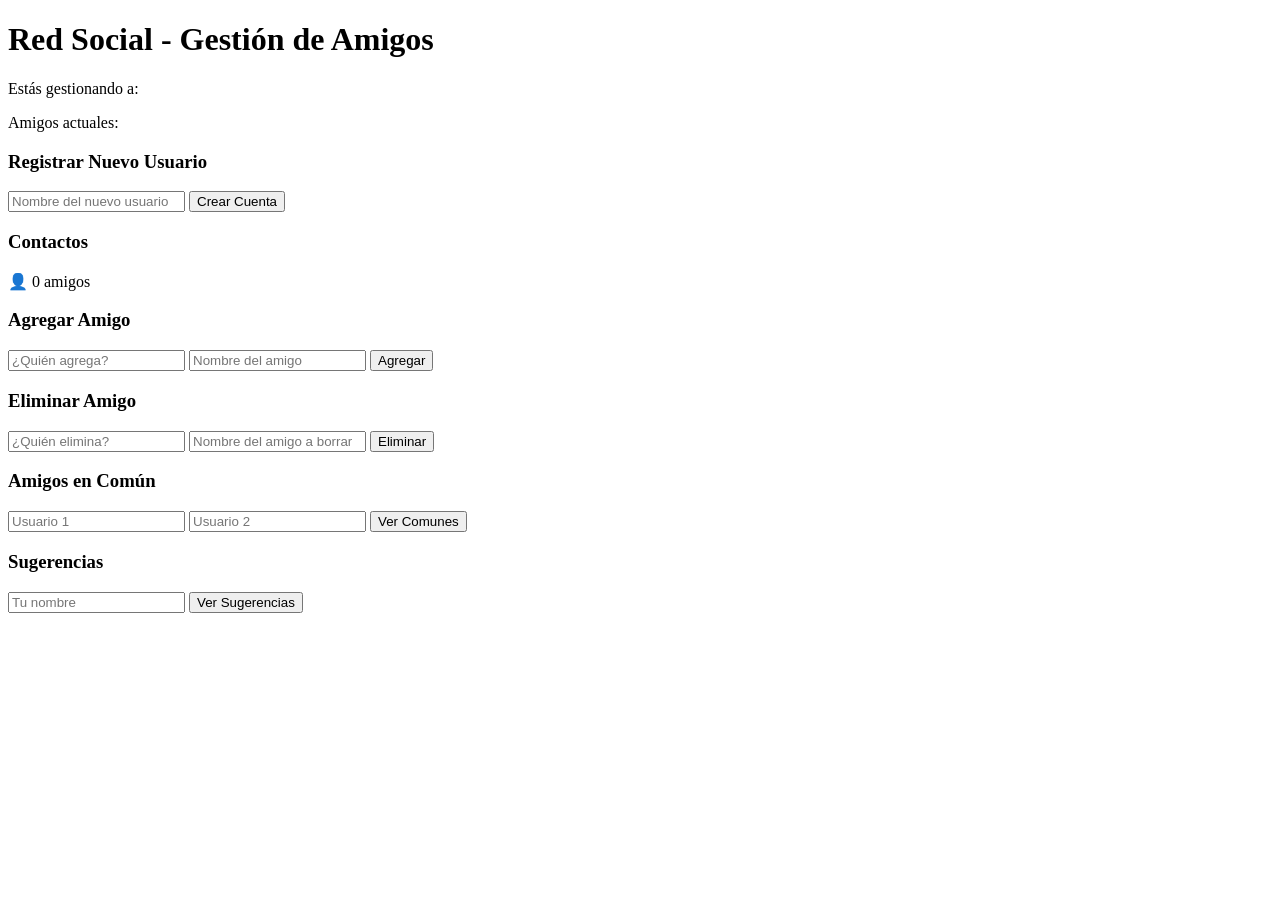
==== target/classes/templates/index.html @ 972eda05 "Primer commit" ====
<!DOCTYPE html>
<html xmlns:th="http://www.thymeleaf.org">

<head>
    <meta charset="UTF-8">
    <title>Red Social - Panel de Gestión</title>
    <link rel="stylesheet" th:href="@{/css/styles.css}">
</head>

<body>
    <div class="container">
        <h1>Red Social - Gestión de Amigos</h1>

        <!-- Mensaje general -->
        <div th:if="${mensaje}" class="alert">
            <p th:text="${mensaje}"></p>
        </div>

        <!-- ESTADO DEL USUARIO -->
        <div th:if="${usuarioSeleccionado}" class="alert alert-info estado-usuario">
            <p>Estás gestionando a: <strong th:text="${usuarioSeleccionado.nombre}"></strong></p>
            <p>Amigos actuales: <span th:text="${usuarioSeleccionado.amigos}"></span></p>
        </div>

        <!-- FORMULARIO DE REGISTRO - FULL WIDTH -->
        <div class="card full-width-card">
            <h3>Registrar Nuevo Usuario</h3>
            <form th:action="@{/crearUsuario}" method="post">
                <input type="text" name="nombre" placeholder="Nombre del nuevo usuario" required>
                <button type="submit">Crear Cuenta</button>
            </form>
        </div>

        <!-- ⭐ LAYOUT PRINCIPAL: Lista Izquierda + CRUDs Derecha ⭐ -->
        <div class="main-layout">
            <!-- LISTA DE USUARIOS (IZQUIERDA - STICKY) -->
            <div class="card list-card">
                <h3>Contactos</h3>
                <div th:each="u : ${usuarios}" class="user-item">
                    <span>
                        <span class="user-icon">👤</span>
                        <span class="user-badge" th:text="${u.nombre}"></span>
                    </span>
                    <span class="friends-pill" th:title="${u.amigos}">
                        <span th:text="${u.getAmigos().size()}">0</span> amigos
                    </span>
                </div>
            </div>

            <!-- CONTENEDOR DE CRUDs (DERECHA - GRID 2x2) -->
            <div class="actions-container">
                <!-- AGREGAR AMIGO -->
                <div class="card">
                    <h3>Agregar Amigo</h3>
                    <form th:action="@{/agregarAmigo}" method="post">
                        <input type="text" name="usuario" placeholder="¿Quién agrega?" list="listaUsuarios" required>
                        <input type="text" name="amigo" placeholder="Nombre del amigo" list="listaReferenciaAmigos"
                            required>
                        <button type="submit">Agregar</button>
                    </form>
                </div>

                <!-- ELIMINAR AMIGO -->
                <div class="card">
                    <h3>Eliminar Amigo</h3>
                    <form th:action="@{/eliminarAmigo}" method="post">
                        <input type="text" name="usuario" placeholder="¿Quién elimina?" list="listaUsuarios" required>
                        <input type="text" name="amigo" placeholder="Nombre del amigo a borrar"
                            list="listaReferenciaAmigos" required>
                        <button type="submit" class="btn-delete">Eliminar</button>
                    </form>
                </div>

                <!-- AMIGOS EN COMÚN -->
                <div class="card">
                    <h3>Amigos en Común</h3>
                    <form th:action="@{/amigosEnComun}" method="post">
                        <input type="text" name="usuario1" placeholder="Usuario 1" list="listaUsuarios" required>
                        <input type="text" name="usuario2" placeholder="Usuario 2" list="listaUsuarios" required>
                        <button type="submit">Ver Comunes</button>
                    </form>
                    <div th:if="${comunes}" class="result-box">
                        <p th:text="${comunes}"></p>
                    </div>
                </div>

                <!-- SUGERENCIAS -->
                <div class="card">
                    <h3>Sugerencias</h3>
                    <form th:action="@{/sugerencias}" method="post">
                        <input type="text" name="usuario" placeholder="Tu nombre" list="listaUsuarios" required>
                        <button type="submit">Ver Sugerencias</button>
                    </form>
                    <div th:if="${sugerencias}" class="result-box">
                        <p th:text="${sugerencias}"></p>
                    </div>
                </div>
            </div>
        </div>
    </div>

    <!-- LISTAS DE SUGERENCIA (Fuera del container para mejor rendimiento) -->
    <datalist id="listaUsuarios">
        <option th:each="u : ${usuarios}" th:value="${u.nombre}"></option>
    </datalist>

    <datalist id="listaReferenciaAmigos">
        <option th:each="u : ${usuarios}" th:value="${u.nombre}" th:label="'(Posible amigo)'"></option>
    </datalist>
</body>

</html>
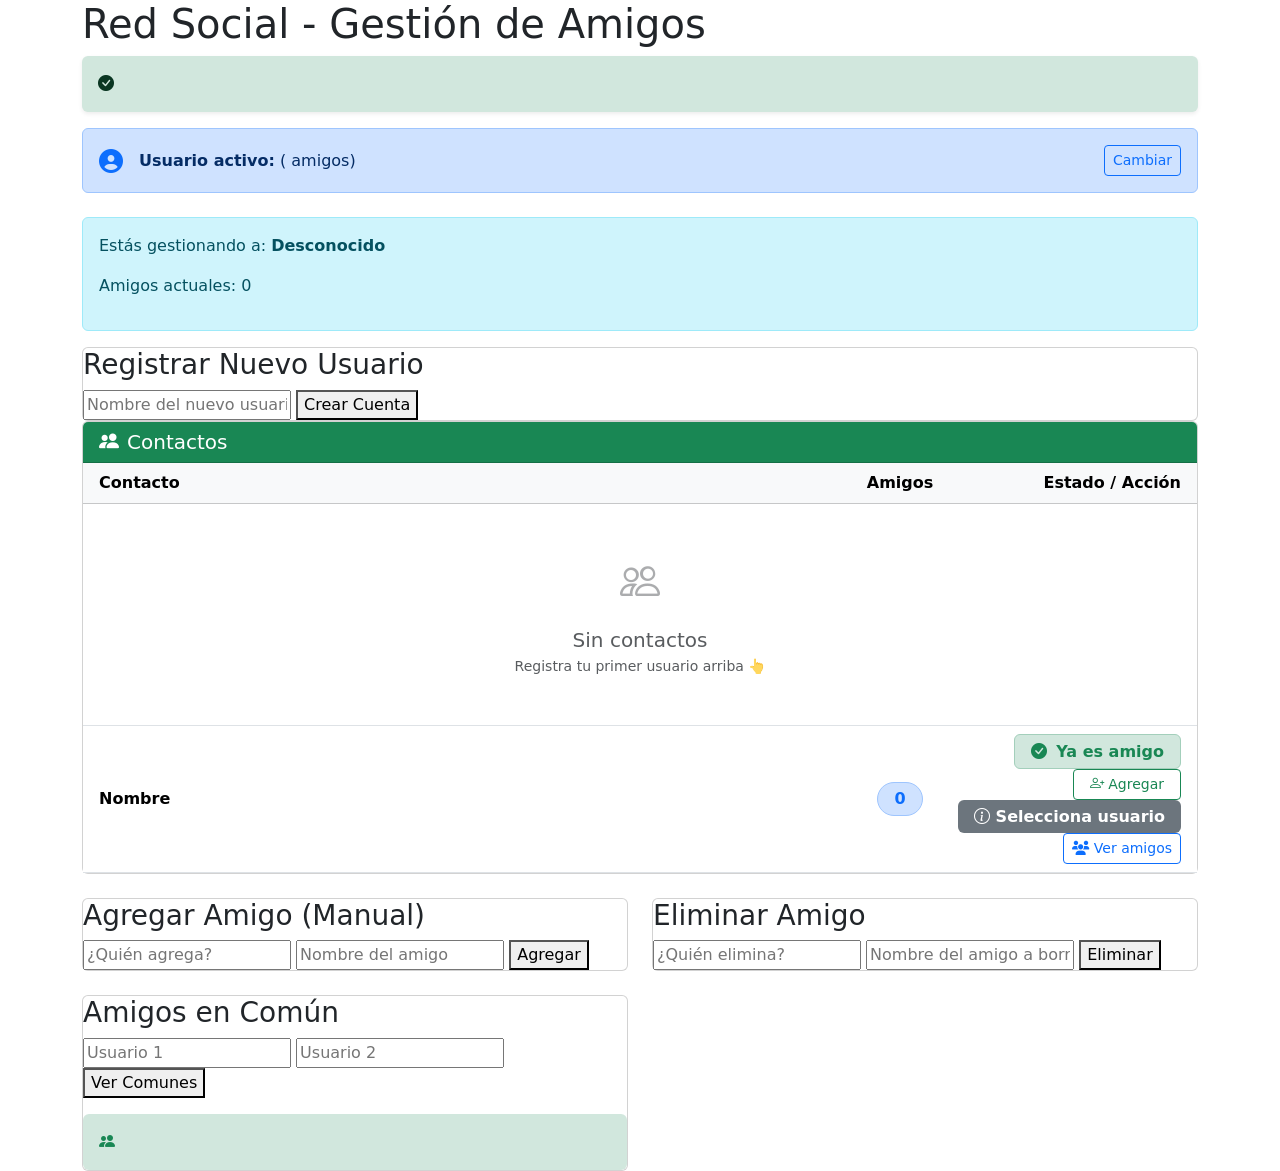
==== commit 701324d4: "cambios" ====
--- a/target/classes/templates/index.html
+++ b/target/classes/templates/index.html
@@ -4,6 +4,11 @@
 <head>
     <meta charset="UTF-8">
     <title>Red Social - Panel de Gestión</title>
+    <!-- Bootstrap 5 CSS + Icons -->
+    <link href="https://cdn.jsdelivr.net/npm/bootstrap@5.3.2/dist/css/bootstrap.min.css" rel="stylesheet">
+    <!-- ✅ Font Awesome 6 CDN AÑADIDO -->
+    <link rel="stylesheet" href="https://cdnjs.cloudflare.com/ajax/libs/font-awesome/6.5.1/css/all.min.css">
+    <link rel="stylesheet" href="https://cdn.jsdelivr.net/npm/bootstrap-icons@1.11.1/font/bootstrap-icons.css">
     <link rel="stylesheet" th:href="@{/css/styles.css}">
 </head>
 
@@ -12,14 +17,31 @@
         <h1>Red Social - Gestión de Amigos</h1>
 
         <!-- Mensaje general -->
-        <div th:if="${mensaje}" class="alert">
-            <p th:text="${mensaje}"></p>
-        </div>
-
-        <!-- ESTADO DEL USUARIO -->
-        <div th:if="${usuarioSeleccionado}" class="alert alert-info estado-usuario">
-            <p>Estás gestionando a: <strong th:text="${usuarioSeleccionado.nombre}"></strong></p>
-            <p>Amigos actuales: <span th:text="${usuarioSeleccionado.amigos}"></span></p>
+        <div th:if="${mensaje}" class="alert alert-success border-0 shadow-sm">
+            <i class="bi bi-check-circle-fill me-2"></i>
+            <span th:text="${mensaje}"></span>
+        </div>
+
+        <!-- ⭐ SELECCIÓN DE USUARIO ACTIVO ⭐ -->
+        <div th:if="${usuarioSesion != null}" class="alert alert-primary mb-4">
+            <div class="d-flex align-items-center">
+                <!-- ✅ ICONO DE USUARIO MEJORADO CON FONT AWESOME -->
+                <i class="fas fa-user-circle fs-4 me-3 text-primary"></i>
+                <div>
+                    <strong>Usuario activo:</strong> <span th:text="${usuarioSesion.nombre}"></span>
+                    (<span th:text="${usuarioSesion.numeroAmigos}"></span> amigos)
+                </div>
+                <a th:href="@{'/seleccionar-usuario(nombreUsuario=' + ${usuarioSesion.nombre})}"
+                    class="btn btn-sm btn-outline-primary ms-auto">
+                    Cambiar
+                </a>
+            </div>
+        </div>
+
+        <!-- ESTADO DEL USUARIO - SEGURO -->
+        <div th:if="${usuarioSeleccionado != null}" class="alert alert-info estado-usuario">
+            <p>Estás gestionando a: <strong th:text="${usuarioSeleccionado.nombre}">Desconocido</strong></p>
+            <p>Amigos actuales: <span th:text="${usuarioSeleccionado.numeroAmigos} ?: 0">0</span></p>
         </div>
 
         <!-- FORMULARIO DE REGISTRO - FULL WIDTH -->
@@ -31,82 +53,186 @@
             </form>
         </div>
 
-        <!-- ⭐ LAYOUT PRINCIPAL: Lista Izquierda + CRUDs Derecha ⭐ -->
+        <!-- ⭐ LAYOUT PRINCIPAL: Lista Completa (SIN SECCIÓN SUGERENCIAS) ⭐ -->
         <div class="main-layout">
-            <!-- LISTA DE USUARIOS (IZQUIERDA - STICKY) -->
-            <div class="card list-card">
-                <h3>Contactos</h3>
-                <div th:each="u : ${usuarios}" class="user-item">
-                    <span>
-                        <span class="user-icon">👤</span>
-                        <span class="user-badge" th:text="${u.nombre}"></span>
-                    </span>
-                    <span class="friends-pill" th:title="${u.amigos}">
-                        <span th:text="${u.getAmigos().size()}">0</span> amigos
-                    </span>
+            <!-- ⭐ LISTA INTELIGENTE CON DESGLOSE DE AMIGOS POR USUARIO ⭐ -->
+            <div class="card list-card w-100">
+                <div class="card-header bg-success text-white d-flex justify-content-between align-items-center">
+                    <h5 class="mb-0"><i class="bi bi-people-fill me-2"></i>Contactos</h5>
+                </div>
+                <div class="card-body p-0">
+                    <div class="table-responsive" style="max-height: 70vh;">
+                        <table class="table table-hover mb-0">
+                            <thead class="table-light sticky-top">
+                                <tr>
+                                    <th class="ps-3">Contacto</th>
+                                    <th class="text-center" style="width: 100px;">Amigos</th>
+                                    <th class="text-end pe-3" style="width: 160px;">Estado / Acción</th>
+                                </tr>
+                            </thead>
+                            <tbody>
+                                <!-- VACÍO -->
+                                <tr th:if="${usuarios == null or #lists.isEmpty(usuarios)}">
+                                    <td colspan="3" class="text-center py-5 text-muted">
+                                        <i class="bi bi-people fs-1 mb-3 d-block opacity-50"></i>
+                                        <h5 class="text-muted mb-1">Sin contactos</h5>
+                                        <p class="mb-0 small">Registra tu primer usuario arriba 👆</p>
+                                    </td>
+                                </tr>
+
+                                <!-- ⭐ LOOP CON DESGLOSE DE AMIGOS MEJORADO ⭐ -->
+                                <th:block th:each="u : ${usuarios}" th:if="${u != null}">
+                                    <tr>
+                                        <td class="align-middle ps-3 fw-bold" th:text="${u.nombre} ?: 'Sin nombre'">
+                                            Nombre</td>
+                                        <td class="align-middle text-center">
+                                            <span
+                                                class="badge rounded-pill bg-primary-subtle text-primary border border-primary-subtle px-3 py-2 fs-6"
+                                                th:text="${u.numeroAmigos} ?: 0">0</span>
+                                        </td>
+                                        <td class="text-end pe-3 align-middle">
+                                            <!-- ⭐ BOTÓN "YA ES AMIGO" ⭐ -->
+                                            <span
+                                                th:if="${usuarioSesion != null and usuarioSesion.amigos != null and usuarioSesion.amigos.contains(u.nombre)}"
+                                                class="badge bg-success-subtle text-success border border-success-subtle px-3 py-2 fs-6 fw-semibold">
+                                                <i class="bi bi-check-circle-fill me-1"></i>
+                                                Ya es amigo
+                                            </span>
+
+                                            <!-- ⭐ BOTÓN "AGREGAR AMIGO" ⭐ -->
+                                            <form
+                                                th:unless="${usuarioSesion != null and usuarioSesion.amigos != null and usuarioSesion.amigos.contains(u.nombre)}"
+                                                th:action="@{/agregarAmigo}" method="post" class="d-inline">
+                                                <input type="hidden" name="usuario"
+                                                    th:value="${usuarioSesion?.nombre ?: ''}">
+                                                <input type="hidden" name="amigo" th:value="${u.nombre}">
+                                                <button type="submit" class="btn btn-sm btn-outline-success px-3">
+                                                    <i class="bi bi-person-plus"></i> Agregar
+                                                </button>
+                                            </form>
+
+                                            <!-- ⭐ INFO si no hay usuarioSesion ⭐ -->
+                                            <span th:if="${usuarioSesion == null}"
+                                                class="badge bg-secondary px-3 py-2 fs-6">
+                                                <i class="bi bi-info-circle"></i> Selecciona usuario
+                                            </span>
+
+                                            <!-- ✅ BOTÓN VER AMIGOS MEJORADO CON ID ÚNICO -->
+                                            <button class="btn btn-sm btn-outline-primary ms-1" type="button"
+                                                data-bs-toggle="collapse" th:data-bs-target="'#amigos-' + ${u.id}"
+                                                th:id="'btnAmigos-' + ${u.id}">
+                                                <i class="fas fa-users me-1"></i>Ver amigos
+                                            </button>
+                                        </td>
+                                    </tr>
+
+                                    <!-- ✅ DESGLOSE DE AMIGOS COLAPSABLE CON ID ÚNICO -->
+                                    <tr class="collapse" th:id="'amigos-' + ${u.id}">
+                                        <td colspan="3" class="p-0">
+                                            <div class="bg-light border-start border-success border-3">
+                                                <div class="p-3">
+                                                    <div class="d-flex justify-content-between align-items-center mb-2">
+                                                        <h6 class="mb-0 fw-bold text-success">
+                                                            <i class="fas fa-heart me-2"></i>
+                                                            Amigos de <span
+                                                                th:text="${u.nombre} ?: 'Desconocido'"></span>
+                                                        </h6>
+                                                        <small class="text-muted"
+                                                            th:text="${u.numeroAmigos} + ' amigos' ?: '0 amigos'"></small>
+                                                    </div>
+                                                    <div style="max-height: 150px; overflow-y: auto;"
+                                                        class="border rounded shadow-sm bg-white">
+                                                        <div th:if="${u.amigos == null or #lists.isEmpty(u.amigos)}"
+                                                            class="text-center py-4 text-muted">
+                                                            <i
+                                                                class="bi bi-emoji-frown fs-1 mb-2 d-block opacity-75"></i>
+                                                            <small class="fw-medium">Sin amigos registrados aún
+                                                                😔</small>
+                                                        </div>
+                                                        <div th:if="${u.amigos != null and not #lists.isEmpty(u.amigos)}"
+                                                            class="list-group list-group-flush">
+                                                            <div th:each="amigo : ${u.amigos}"
+                                                                th:if="${amigo != null and amigo.trim() != ''}"
+                                                                class="list-group-item px-3 py-2 border-end-0 border-start-0">
+                                                                <div class="d-flex align-items-center">
+                                                                    <!-- ✅ ICONO DE USUARIO CON FONT AWESOME -->
+                                                                    <i
+                                                                        class="fas fa-user-circle text-success me-2 fs-5"></i>
+                                                                    <span class="fw-medium"
+                                                                        th:text="${amigo.trim()}">Nombre amigo</span>
+                                                                </div>
+                                                            </div>
+                                                        </div>
+                                                    </div>
+                                                </div>
+                                            </div>
+                                        </td>
+                                    </tr>
+                                </th:block>
+                            </tbody>
+                        </table>
+                    </div>
                 </div>
             </div>
 
-            <!-- CONTENEDOR DE CRUDs (DERECHA - GRID 2x2) -->
-            <div class="actions-container">
-                <!-- AGREGAR AMIGO -->
-                <div class="card">
-                    <h3>Agregar Amigo</h3>
-                    <form th:action="@{/agregarAmigo}" method="post">
-                        <input type="text" name="usuario" placeholder="¿Quién agrega?" list="listaUsuarios" required>
-                        <input type="text" name="amigo" placeholder="Nombre del amigo" list="listaReferenciaAmigos"
-                            required>
-                        <button type="submit">Agregar</button>
-                    </form>
-                </div>
-
-                <!-- ELIMINAR AMIGO -->
-                <div class="card">
-                    <h3>Eliminar Amigo</h3>
-                    <form th:action="@{/eliminarAmigo}" method="post">
-                        <input type="text" name="usuario" placeholder="¿Quién elimina?" list="listaUsuarios" required>
-                        <input type="text" name="amigo" placeholder="Nombre del amigo a borrar"
-                            list="listaReferenciaAmigos" required>
-                        <button type="submit" class="btn-delete">Eliminar</button>
-                    </form>
-                </div>
-
-                <!-- AMIGOS EN COMÚN -->
-                <div class="card">
-                    <h3>Amigos en Común</h3>
-                    <form th:action="@{/amigosEnComun}" method="post">
-                        <input type="text" name="usuario1" placeholder="Usuario 1" list="listaUsuarios" required>
-                        <input type="text" name="usuario2" placeholder="Usuario 2" list="listaUsuarios" required>
-                        <button type="submit">Ver Comunes</button>
-                    </form>
-                    <div th:if="${comunes}" class="result-box">
-                        <p th:text="${comunes}"></p>
-                    </div>
-                </div>
-
-                <!-- SUGERENCIAS -->
-                <div class="card">
-                    <h3>Sugerencias</h3>
-                    <form th:action="@{/sugerencias}" method="post">
-                        <input type="text" name="usuario" placeholder="Tu nombre" list="listaUsuarios" required>
-                        <button type="submit">Ver Sugerencias</button>
-                    </form>
-                    <div th:if="${sugerencias}" class="result-box">
-                        <p th:text="${sugerencias}"></p>
+            <!-- ⭐ CRUDs RESTANTES - OCUPAN TODO EL ANCHO (SIN SUGERENCIAS) ⭐ -->
+            <div class="actions-container w-100 mt-4">
+                <div class="row g-4">
+                    <div class="col-md-6">
+                        <div class="card">
+                            <h3>Agregar Amigo (Manual)</h3>
+                            <form th:action="@{/agregarAmigo}" method="post">
+                                <input type="text" name="usuario" placeholder="¿Quién agrega?" list="listaUsuarios"
+                                    required>
+                                <input type="text" name="amigo" placeholder="Nombre del amigo"
+                                    list="listaReferenciaAmigos" required>
+                                <button type="submit">Agregar</button>
+                            </form>
+                        </div>
+                    </div>
+                    <div class="col-md-6">
+                        <div class="card">
+                            <h3>Eliminar Amigo</h3>
+                            <form th:action="@{/eliminarAmigo}" method="post">
+                                <input type="text" name="usuario" placeholder="¿Quién elimina?" list="listaUsuarios"
+                                    required>
+                                <input type="text" name="amigo" placeholder="Nombre del amigo a borrar"
+                                    list="listaReferenciaAmigos" required>
+                                <button type="submit" class="btn-delete">Eliminar</button>
+                            </form>
+                        </div>
+                    </div>
+                    <div class="col-md-6">
+                        <div class="card">
+                            <h3>Amigos en Común</h3>
+                            <form th:action="@{/amigosEnComun}" method="post">
+                                <input type="text" name="usuario1" placeholder="Usuario 1" list="listaUsuarios"
+                                    required>
+                                <input type="text" name="usuario2" placeholder="Usuario 2" list="listaUsuarios"
+                                    required>
+                                <button type="submit">Ver Comunes</button>
+                            </form>
+                            <div th:if="${comunes != null}" class="result-box mt-3 p-3 rounded bg-success-subtle">
+                                <i class="bi bi-people-fill me-2 text-success"></i><span th:text="${comunes}"></span>
+                            </div>
+                        </div>
                     </div>
                 </div>
             </div>
         </div>
     </div>
 
-    <!-- LISTAS DE SUGERENCIA (Fuera del container para mejor rendimiento) -->
-    <datalist id="listaUsuarios">
-        <option th:each="u : ${usuarios}" th:value="${u.nombre}"></option>
+    <!-- Datalists -->
+    <datalist id="listaUsuarios" th:if="${usuarios != null}">
+        <option th:each="u : ${usuarios}" th:if="${u != null}" th:value="${u.nombre}"></option>
     </datalist>
-
-    <datalist id="listaReferenciaAmigos">
-        <option th:each="u : ${usuarios}" th:value="${u.nombre}" th:label="'(Posible amigo)'"></option>
+    <datalist id="listaReferenciaAmigos" th:if="${usuarios != null}">
+        <option th:each="u : ${usuarios}" th:if="${u != null}" th:value="${u.nombre}" th:label="'(Posible amigo)'">
+        </option>
     </datalist>
+
+    <!-- Bootstrap JS -->
+    <script src="https://cdn.jsdelivr.net/npm/bootstrap@5.3.2/dist/js/bootstrap.bundle.min.js"></script>
 </body>
 
 </html>
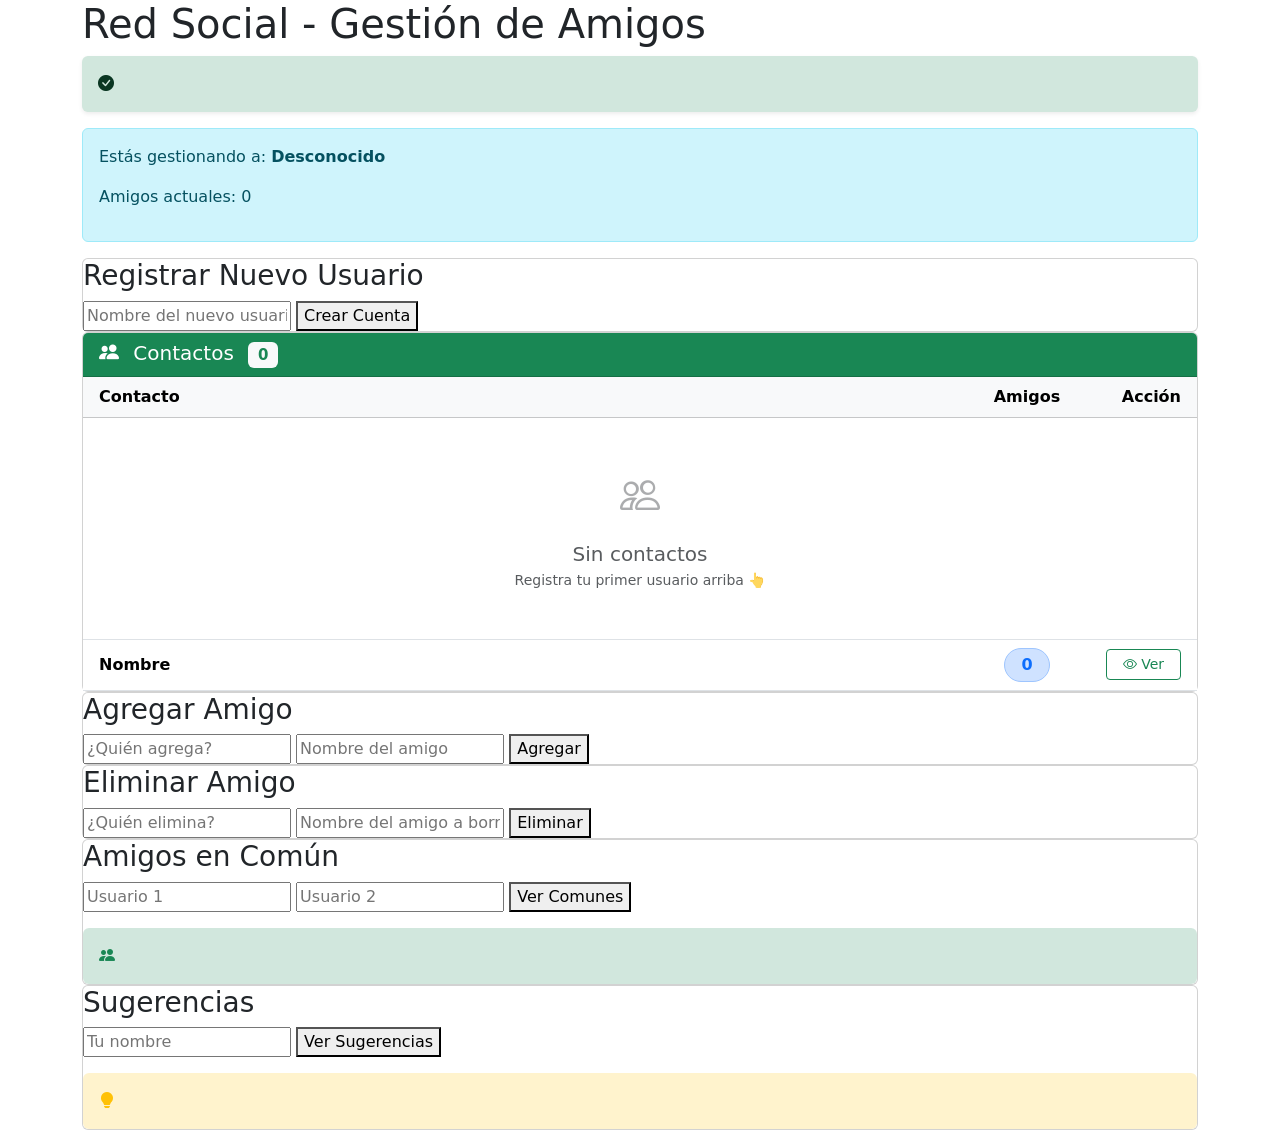
==== commit 21d5d6fb: "cambios" ====
--- a/target/classes/templates/index.html
+++ b/target/classes/templates/index.html
@@ -6,8 +6,6 @@
     <title>Red Social - Panel de Gestión</title>
     <!-- Bootstrap 5 CSS + Icons -->
     <link href="https://cdn.jsdelivr.net/npm/bootstrap@5.3.2/dist/css/bootstrap.min.css" rel="stylesheet">
-    <!-- ✅ Font Awesome 6 CDN AÑADIDO -->
-    <link rel="stylesheet" href="https://cdnjs.cloudflare.com/ajax/libs/font-awesome/6.5.1/css/all.min.css">
     <link rel="stylesheet" href="https://cdn.jsdelivr.net/npm/bootstrap-icons@1.11.1/font/bootstrap-icons.css">
     <link rel="stylesheet" th:href="@{/css/styles.css}">
 </head>
@@ -22,26 +20,12 @@
             <span th:text="${mensaje}"></span>
         </div>
 
-        <!-- ⭐ SELECCIÓN DE USUARIO ACTIVO ⭐ -->
-        <div th:if="${usuarioSesion != null}" class="alert alert-primary mb-4">
-            <div class="d-flex align-items-center">
-                <!-- ✅ ICONO DE USUARIO MEJORADO CON FONT AWESOME -->
-                <i class="fas fa-user-circle fs-4 me-3 text-primary"></i>
-                <div>
-                    <strong>Usuario activo:</strong> <span th:text="${usuarioSesion.nombre}"></span>
-                    (<span th:text="${usuarioSesion.numeroAmigos}"></span> amigos)
-                </div>
-                <a th:href="@{'/seleccionar-usuario(nombreUsuario=' + ${usuarioSesion.nombre})}"
-                    class="btn btn-sm btn-outline-primary ms-auto">
-                    Cambiar
-                </a>
-            </div>
-        </div>
-
         <!-- ESTADO DEL USUARIO - SEGURO -->
         <div th:if="${usuarioSeleccionado != null}" class="alert alert-info estado-usuario">
             <p>Estás gestionando a: <strong th:text="${usuarioSeleccionado.nombre}">Desconocido</strong></p>
-            <p>Amigos actuales: <span th:text="${usuarioSeleccionado.numeroAmigos} ?: 0">0</span></p>
+            <p>Amigos actuales:
+                <span th:text="${usuarioSeleccionado.numeroAmigos} ?: 0">0</span>
+            </p>
         </div>
 
         <!-- FORMULARIO DE REGISTRO - FULL WIDTH -->
@@ -53,12 +37,15 @@
             </form>
         </div>
 
-        <!-- ⭐ LAYOUT PRINCIPAL: Lista Completa (SIN SECCIÓN SUGERENCIAS) ⭐ -->
+        <!-- ⭐ LAYOUT PRINCIPAL: Lista Izquierda + CRUDs Derecha ⭐ -->
         <div class="main-layout">
-            <!-- ⭐ LISTA INTELIGENTE CON DESGLOSE DE AMIGOS POR USUARIO ⭐ -->
-            <div class="card list-card w-100">
-                <div class="card-header bg-success text-white d-flex justify-content-between align-items-center">
-                    <h5 class="mb-0"><i class="bi bi-people-fill me-2"></i>Contactos</h5>
+            <!-- ⭐ LISTA COMPACTA EN TABLA ULTRA-SEGURO (IZQUIERDA - STICKY) ⭐ -->
+            <div class="card list-card">
+                <div class="card-header bg-success text-white">
+                    <h5 class="mb-0"><i class="bi bi-people-fill me-2"></i>
+                        Contactos
+                        <span class="badge bg-light text-success ms-2" th:text="${usuarios?.size()} ?: 0">0</span>
+                    </h5>
                 </div>
                 <div class="card-body p-0">
                     <div class="table-responsive" style="max-height: 70vh;">
@@ -67,11 +54,11 @@
                                 <tr>
                                     <th class="ps-3">Contacto</th>
                                     <th class="text-center" style="width: 100px;">Amigos</th>
-                                    <th class="text-end pe-3" style="width: 160px;">Estado / Acción</th>
+                                    <th class="text-end pe-3" style="width: 120px;">Acción</th>
                                 </tr>
                             </thead>
                             <tbody>
-                                <!-- VACÍO -->
+                                <!-- ⭐ VACÍO - NUNCA FALLA ⭐ -->
                                 <tr th:if="${usuarios == null or #lists.isEmpty(usuarios)}">
                                     <td colspan="3" class="text-center py-5 text-muted">
                                         <i class="bi bi-people fs-1 mb-3 d-block opacity-50"></i>
@@ -80,8 +67,9 @@
                                     </td>
                                 </tr>
 
-                                <!-- ⭐ LOOP CON DESGLOSE DE AMIGOS MEJORADO ⭐ -->
+                                <!-- ⭐ LOOP PRINCIPAL CON PROTECCIÓN EXTRA ⭐ -->
                                 <th:block th:each="u : ${usuarios}" th:if="${u != null}">
+                                    <!-- FILA PRINCIPAL -->
                                     <tr>
                                         <td class="align-middle ps-3 fw-bold" th:text="${u.nombre} ?: 'Sin nombre'">
                                             Nombre</td>
@@ -91,76 +79,67 @@
                                                 th:text="${u.numeroAmigos} ?: 0">0</span>
                                         </td>
                                         <td class="text-end pe-3 align-middle">
-                                            <!-- ⭐ BOTÓN "YA ES AMIGO" ⭐ -->
-                                            <span
-                                                th:if="${usuarioSesion != null and usuarioSesion.amigos != null and usuarioSesion.amigos.contains(u.nombre)}"
-                                                class="badge bg-success-subtle text-success border border-success-subtle px-3 py-2 fs-6 fw-semibold">
-                                                <i class="bi bi-check-circle-fill me-1"></i>
-                                                Ya es amigo
-                                            </span>
-
-                                            <!-- ⭐ BOTÓN "AGREGAR AMIGO" ⭐ -->
-                                            <form
-                                                th:unless="${usuarioSesion != null and usuarioSesion.amigos != null and usuarioSesion.amigos.contains(u.nombre)}"
-                                                th:action="@{/agregarAmigo}" method="post" class="d-inline">
-                                                <input type="hidden" name="usuario"
-                                                    th:value="${usuarioSesion?.nombre ?: ''}">
-                                                <input type="hidden" name="amigo" th:value="${u.nombre}">
-                                                <button type="submit" class="btn btn-sm btn-outline-success px-3">
-                                                    <i class="bi bi-person-plus"></i> Agregar
-                                                </button>
-                                            </form>
-
-                                            <!-- ⭐ INFO si no hay usuarioSesion ⭐ -->
-                                            <span th:if="${usuarioSesion == null}"
-                                                class="badge bg-secondary px-3 py-2 fs-6">
-                                                <i class="bi bi-info-circle"></i> Selecciona usuario
-                                            </span>
-
-                                            <!-- ✅ BOTÓN VER AMIGOS MEJORADO CON ID ÚNICO -->
-                                            <button class="btn btn-sm btn-outline-primary ms-1" type="button"
-                                                data-bs-toggle="collapse" th:data-bs-target="'#amigos-' + ${u.id}"
-                                                th:id="'btnAmigos-' + ${u.id}">
-                                                <i class="fas fa-users me-1"></i>Ver amigos
+                                            <!-- ⭐ BOTÓN ULTRA-SEGURO ⭐ -->
+                                            <button class="btn btn-sm btn-outline-success px-3" type="button"
+                                                data-bs-toggle="collapse"
+                                                th:data-bs-target="'#collapseAmigos_' + ${u.hashCode()}"
+                                                th:id="'btnAmigos_' + ${u.hashCode()}">
+                                                <i class="bi bi-eye"></i> Ver
                                             </button>
                                         </td>
                                     </tr>
 
-                                    <!-- ✅ DESGLOSE DE AMIGOS COLAPSABLE CON ID ÚNICO -->
-                                    <tr class="collapse" th:id="'amigos-' + ${u.id}">
+                                    <!-- ⭐ ACORDEÓN ULTRA-SEGURO - PROTECCIÓN TOTAL ⭐ -->
+                                    <tr class="collapse" th:id="'collapseAmigos_' + ${u.hashCode()}"
+                                        th:attr="aria-labelledby='btnAmigos_' + ${u.hashCode()}">
                                         <td colspan="3" class="p-0">
                                             <div class="bg-light border-start border-success border-3">
                                                 <div class="p-3">
+                                                    <!-- HEADER SEGURO -->
                                                     <div class="d-flex justify-content-between align-items-center mb-2">
                                                         <h6 class="mb-0 fw-bold text-success">
-                                                            <i class="fas fa-heart me-2"></i>
+                                                            <i class="bi bi-heart-fill me-2"></i>
                                                             Amigos de <span
                                                                 th:text="${u.nombre} ?: 'Desconocido'"></span>
                                                         </h6>
                                                         <small class="text-muted"
                                                             th:text="${u.numeroAmigos} + ' amigos' ?: '0 amigos'"></small>
                                                     </div>
+
+                                                    <!-- CONTENIDO ULTRA-SEGURO -->
                                                     <div style="max-height: 150px; overflow-y: auto;"
                                                         class="border rounded shadow-sm bg-white">
+                                                        <!-- ⭐ CASO VACÍO ⭐ -->
                                                         <div th:if="${u.amigos == null or #lists.isEmpty(u.amigos)}"
                                                             class="text-center py-4 text-muted">
                                                             <i
                                                                 class="bi bi-emoji-frown fs-1 mb-2 d-block opacity-75"></i>
                                                             <small class="fw-medium">Sin amigos registrados aún
                                                                 😔</small>
+                                                            <div class="mt-2">
+                                                                <small class="text-muted">Usa "Agregar Amigo" para
+                                                                    empezar</small>
+                                                            </div>
                                                         </div>
+
+                                                        <!-- ⭐ CASO CON AMIGOS - PROTECCIÓN TOTAL ⭐ -->
                                                         <div th:if="${u.amigos != null and not #lists.isEmpty(u.amigos)}"
                                                             class="list-group list-group-flush">
                                                             <div th:each="amigo : ${u.amigos}"
                                                                 th:if="${amigo != null and amigo.trim() != ''}"
                                                                 class="list-group-item px-3 py-2 border-end-0 border-start-0">
                                                                 <div class="d-flex align-items-center">
-                                                                    <!-- ✅ ICONO DE USUARIO CON FONT AWESOME -->
                                                                     <i
-                                                                        class="fas fa-user-circle text-success me-2 fs-5"></i>
+                                                                        class="bi bi-person-circle text-success me-2 fs-5"></i>
                                                                     <span class="fw-medium"
                                                                         th:text="${amigo.trim()}">Nombre amigo</span>
                                                                 </div>
+                                                            </div>
+                                                            <!-- Mensaje si todos los amigos fueron filtrados -->
+                                                            <div th:if="${u.amigos != null and #lists.isEmpty(u.amigos)}"
+                                                                class="list-group-item text-center text-muted py-3">
+                                                                <small>👻 Todos los amigos fueron filtrados
+                                                                    (vacíos/null)</small>
                                                             </div>
                                                         </div>
                                                     </div>
@@ -175,54 +154,52 @@
                 </div>
             </div>
 
-            <!-- ⭐ CRUDs RESTANTES - OCUPAN TODO EL ANCHO (SIN SUGERENCIAS) ⭐ -->
-            <div class="actions-container w-100 mt-4">
-                <div class="row g-4">
-                    <div class="col-md-6">
-                        <div class="card">
-                            <h3>Agregar Amigo (Manual)</h3>
-                            <form th:action="@{/agregarAmigo}" method="post">
-                                <input type="text" name="usuario" placeholder="¿Quién agrega?" list="listaUsuarios"
-                                    required>
-                                <input type="text" name="amigo" placeholder="Nombre del amigo"
-                                    list="listaReferenciaAmigos" required>
-                                <button type="submit">Agregar</button>
-                            </form>
-                        </div>
+            <!-- CRUDs SIN CAMBIOS -->
+            <div class="actions-container">
+                <div class="card">
+                    <h3>Agregar Amigo</h3>
+                    <form th:action="@{/agregarAmigo}" method="post">
+                        <input type="text" name="usuario" placeholder="¿Quién agrega?" list="listaUsuarios" required>
+                        <input type="text" name="amigo" placeholder="Nombre del amigo" list="listaReferenciaAmigos"
+                            required>
+                        <button type="submit">Agregar</button>
+                    </form>
+                </div>
+                <div class="card">
+                    <h3>Eliminar Amigo</h3>
+                    <form th:action="@{/eliminarAmigo}" method="post">
+                        <input type="text" name="usuario" placeholder="¿Quién elimina?" list="listaUsuarios" required>
+                        <input type="text" name="amigo" placeholder="Nombre del amigo a borrar"
+                            list="listaReferenciaAmigos" required>
+                        <button type="submit" class="btn-delete">Eliminar</button>
+                    </form>
+                </div>
+                <div class="card">
+                    <h3>Amigos en Común</h3>
+                    <form th:action="@{/amigosEnComun}" method="post">
+                        <input type="text" name="usuario1" placeholder="Usuario 1" list="listaUsuarios" required>
+                        <input type="text" name="usuario2" placeholder="Usuario 2" list="listaUsuarios" required>
+                        <button type="submit">Ver Comunes</button>
+                    </form>
+                    <div th:if="${comunes != null}" class="result-box mt-3 p-3 rounded bg-success-subtle">
+                        <i class="bi bi-people-fill me-2 text-success"></i><span th:text="${comunes}"></span>
                     </div>
-                    <div class="col-md-6">
-                        <div class="card">
-                            <h3>Eliminar Amigo</h3>
-                            <form th:action="@{/eliminarAmigo}" method="post">
-                                <input type="text" name="usuario" placeholder="¿Quién elimina?" list="listaUsuarios"
-                                    required>
-                                <input type="text" name="amigo" placeholder="Nombre del amigo a borrar"
-                                    list="listaReferenciaAmigos" required>
-                                <button type="submit" class="btn-delete">Eliminar</button>
-                            </form>
-                        </div>
+                </div>
+                <div class="card">
+                    <h3>Sugerencias</h3>
+                    <form th:action="@{/sugerencias}" method="post">
+                        <input type="text" name="usuario" placeholder="Tu nombre" list="listaUsuarios" required>
+                        <button type="submit">Ver Sugerencias</button>
+                    </form>
+                    <div th:if="${sugerencias != null}" class="result-box mt-3 p-3 rounded bg-warning-subtle">
+                        <i class="bi bi-lightbulb-fill me-2 text-warning"></i><span th:text="${sugerencias}"></span>
                     </div>
-                    <div class="col-md-6">
-                        <div class="card">
-                            <h3>Amigos en Común</h3>
-                            <form th:action="@{/amigosEnComun}" method="post">
-                                <input type="text" name="usuario1" placeholder="Usuario 1" list="listaUsuarios"
-                                    required>
-                                <input type="text" name="usuario2" placeholder="Usuario 2" list="listaUsuarios"
-                                    required>
-                                <button type="submit">Ver Comunes</button>
-                            </form>
-                            <div th:if="${comunes != null}" class="result-box mt-3 p-3 rounded bg-success-subtle">
-                                <i class="bi bi-people-fill me-2 text-success"></i><span th:text="${comunes}"></span>
-                            </div>
-                        </div>
-                    </div>
                 </div>
             </div>
         </div>
     </div>
 
-    <!-- Datalists -->
+    <!-- Datalists ULTRA-SEGUROS -->
     <datalist id="listaUsuarios" th:if="${usuarios != null}">
         <option th:each="u : ${usuarios}" th:if="${u != null}" th:value="${u.nombre}"></option>
     </datalist>
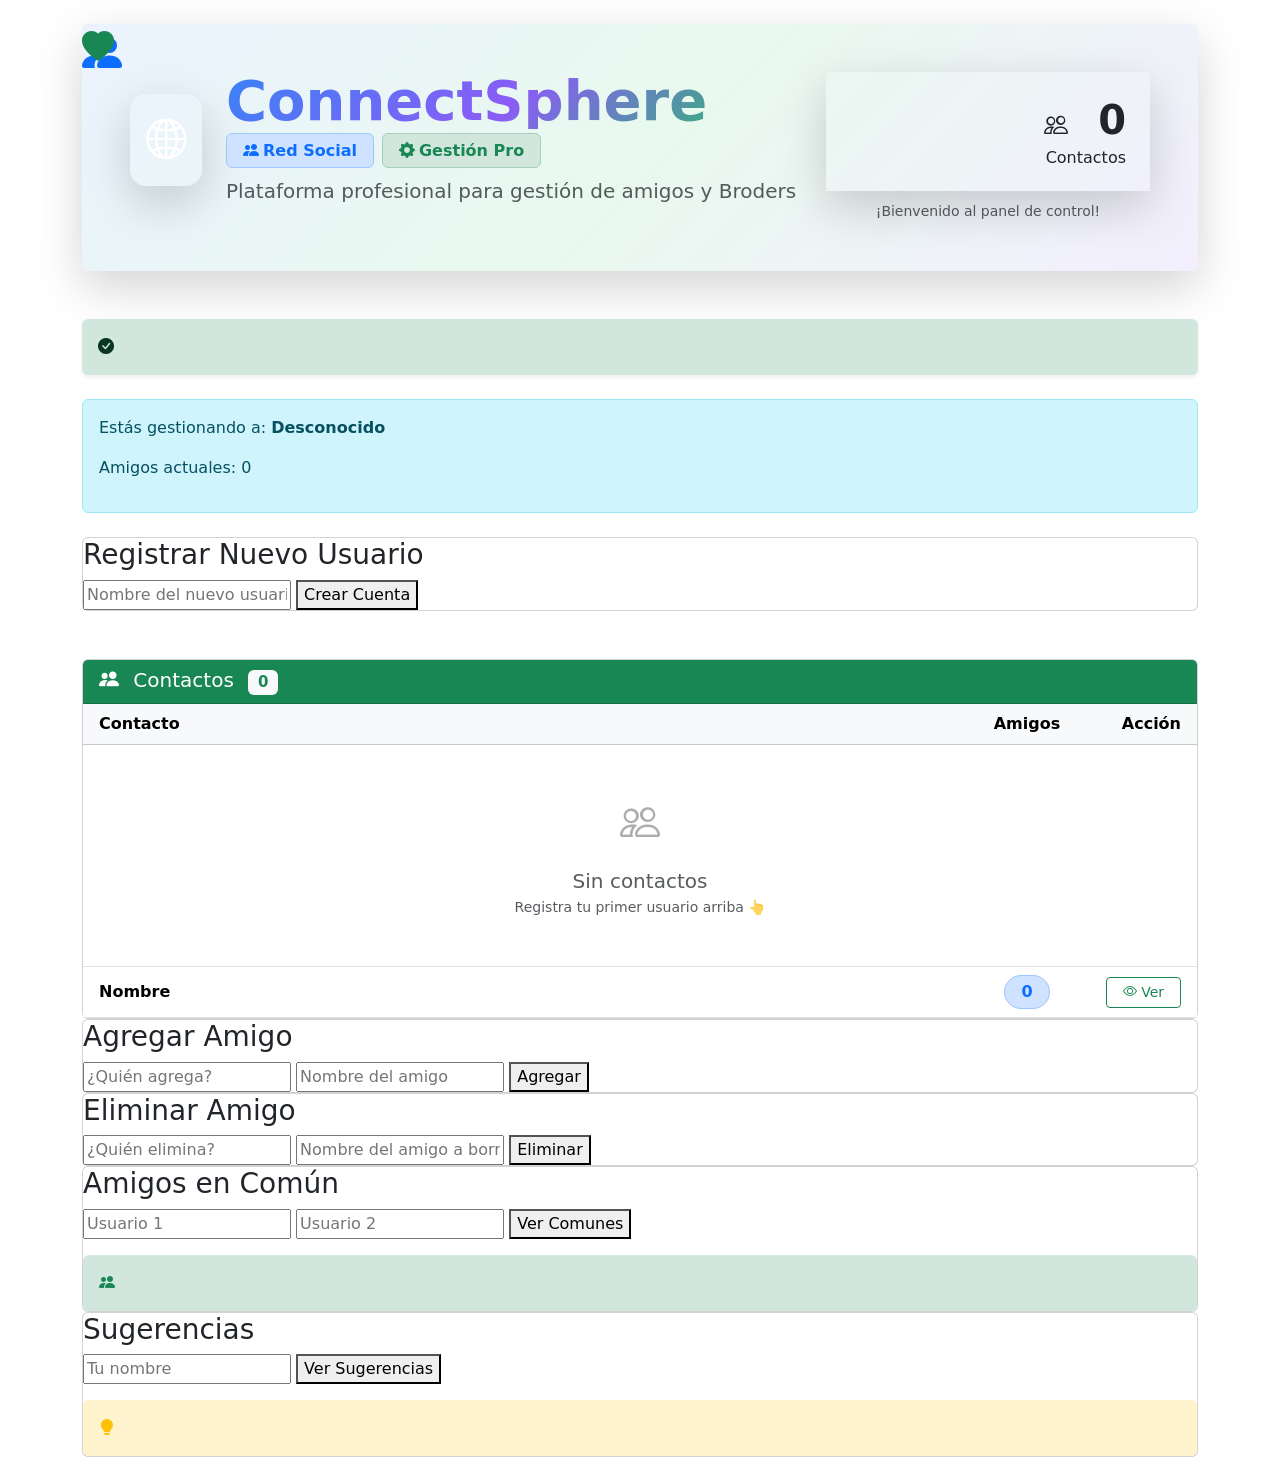
==== commit 2f548734: "cambios" ====
--- a/target/classes/templates/index.html
+++ b/target/classes/templates/index.html
@@ -3,33 +3,96 @@
 
 <head>
     <meta charset="UTF-8">
-    <title>Red Social - Panel de Gestión</title>
+    <meta name="viewport" content="width=device-width, initial-scale=1.0">
+    <title>ConnectSphere - Red Social</title>
     <!-- Bootstrap 5 CSS + Icons -->
     <link href="https://cdn.jsdelivr.net/npm/bootstrap@5.3.2/dist/css/bootstrap.min.css" rel="stylesheet">
     <link rel="stylesheet" href="https://cdn.jsdelivr.net/npm/bootstrap-icons@1.11.1/font/bootstrap-icons.css">
+    <!-- Google Fonts Inter -->
+    <link href="https://fonts.googleapis.com/css2?family=Inter:wght@300;400;500;600;700&display=swap" rel="stylesheet">
     <link rel="stylesheet" th:href="@{/css/styles.css}">
 </head>
 
 <body>
-    <div class="container">
-        <h1>Red Social - Gestión de Amigos</h1>
-
-        <!-- Mensaje general -->
-        <div th:if="${mensaje}" class="alert alert-success border-0 shadow-sm">
+    <div class="container py-4">
+        <!-- HEADER ÉPICO -->
+        <div class="card full-width-card mb-5 shadow-lg border-0 overflow-hidden position-relative">
+            <!-- Fondo animado -->
+            <div class="position-absolute top-0 start-0 w-100 h-100"
+                style="background: linear-gradient(135deg, rgba(59,130,246,0.1) 0%, rgba(34,197,94,0.1) 50%, rgba(139,92,246,0.1) 100%); z-index: 0;">
+            </div>
+
+            <!-- Partículas flotantes -->
+            <div class="position-absolute top-10 start-10" style="z-index: 1;">
+                <i class="bi bi-people-fill fs-1 text-primary opacity-20 animate-float"></i>
+            </div>
+            <div class="position-absolute bottom-25 end-10" style="z-index: 1;">
+                <i class="bi bi-heart-fill fs-2 text-success opacity-15 animate-float-slow"></i>
+            </div>
+
+            <div class="card-body p-5 position-relative" style="z-index: 2;">
+                <div class="row align-items-center g-4">
+                    <!-- Logo + Título Principal -->
+                    <div class="col-lg-8">
+                        <div class="d-flex align-items-center mb-3">
+                            <div class="me-4 p-3 rounded-4 shadow-lg"
+                                style="background: linear-gradient(135deg, var(--primary), var(--primary-dark));">
+                                <i class="bi bi-globe2 fs-1 text-white"></i>
+                            </div>
+                            <div>
+                                <h1 class="display-4 fw-bold mb-1 lh-1"
+                                    style="background: linear-gradient(135deg, #3b82f6 0%, #8b5cf6 50%, #22c55e 100%); -webkit-background-clip: text; -webkit-text-fill-color: transparent; background-clip: text;">
+                                    Connect<span class="text-primary fw-bolder">Sphere</span>
+                                </h1>
+                                <div class="hstack gap-2 mb-2">
+                                    <span
+                                        class="badge bg-primary-subtle text-primary px-3 py-2 fs-6 fw-semibold border border-primary-subtle">
+                                        <i class="bi bi-people-fill me-1"></i>Red Social
+                                    </span>
+                                    <span
+                                        class="badge bg-success-subtle text-success px-3 py-2 fs-6 fw-semibold border border-success-subtle">
+                                        <i class="bi bi-gear-fill me-1"></i>Gestión Pro
+                                    </span>
+                                </div>
+                                <p class="lead text-muted fw-medium mb-0 animate-fade-in">
+                                    Plataforma profesional para gestión de amigos y Broders
+                                </p>
+                            </div>
+                        </div>
+                    </div>
+
+                    <!-- Stats + Contactos -->
+                    <div class="col-lg-4 text-lg-end">
+                        <div class="friends-pill display-6 fw-bold mx-auto mb-2 p-4 shadow-lg"
+                            style="background: linear-gradient(135deg, var(--primary), var(--primary-dark)); min-width: 180px;">
+                            <i class="bi bi-people fs-4 me-3"></i>
+                            <span th:text="${usuarios?.size()} ?: 0">0</span>
+                            <small class="d-block fs-6 fw-normal mt-1 opacity-90">Contactos</small>
+                        </div>
+                        <div class="text-center">
+                            <small class="text-muted fw-medium">¡Bienvenido al panel de control!</small>
+                        </div>
+                    </div>
+                </div>
+            </div>
+        </div>
+
+        <!-- Mensaje general (SIN CAMBIOS) -->
+        <div th:if="${mensaje}" class="alert alert-success border-0 shadow-sm mb-4">
             <i class="bi bi-check-circle-fill me-2"></i>
             <span th:text="${mensaje}"></span>
         </div>
 
-        <!-- ESTADO DEL USUARIO - SEGURO -->
-        <div th:if="${usuarioSeleccionado != null}" class="alert alert-info estado-usuario">
+        <!-- ESTADO DEL USUARIO (SIN CAMBIOS) -->
+        <div th:if="${usuarioSeleccionado != null}" class="alert alert-info estado-usuario mb-4">
             <p>Estás gestionando a: <strong th:text="${usuarioSeleccionado.nombre}">Desconocido</strong></p>
             <p>Amigos actuales:
                 <span th:text="${usuarioSeleccionado.numeroAmigos} ?: 0">0</span>
             </p>
         </div>
 
-        <!-- FORMULARIO DE REGISTRO - FULL WIDTH -->
-        <div class="card full-width-card">
+        <!-- FORMULARIO DE REGISTRO (SIN CAMBIOS) -->
+        <div class="card full-width-card mb-5">
             <h3>Registrar Nuevo Usuario</h3>
             <form th:action="@{/crearUsuario}" method="post">
                 <input type="text" name="nombre" placeholder="Nombre del nuevo usuario" required>
@@ -37,9 +100,9 @@
             </form>
         </div>
 
-        <!-- ⭐ LAYOUT PRINCIPAL: Lista Izquierda + CRUDs Derecha ⭐ -->
+        <!-- LAYOUT PRINCIPAL (SIN CAMBIOS) -->
         <div class="main-layout">
-            <!-- ⭐ LISTA COMPACTA EN TABLA ULTRA-SEGURO (IZQUIERDA - STICKY) ⭐ -->
+            <!-- LISTA CONTACTOS (SIN CAMBIOS) -->
             <div class="card list-card">
                 <div class="card-header bg-success text-white">
                     <h5 class="mb-0"><i class="bi bi-people-fill me-2"></i>
@@ -58,7 +121,6 @@
                                 </tr>
                             </thead>
                             <tbody>
-                                <!-- ⭐ VACÍO - NUNCA FALLA ⭐ -->
                                 <tr th:if="${usuarios == null or #lists.isEmpty(usuarios)}">
                                     <td colspan="3" class="text-center py-5 text-muted">
                                         <i class="bi bi-people fs-1 mb-3 d-block opacity-50"></i>
@@ -67,9 +129,7 @@
                                     </td>
                                 </tr>
 
-                                <!-- ⭐ LOOP PRINCIPAL CON PROTECCIÓN EXTRA ⭐ -->
                                 <th:block th:each="u : ${usuarios}" th:if="${u != null}">
-                                    <!-- FILA PRINCIPAL -->
                                     <tr>
                                         <td class="align-middle ps-3 fw-bold" th:text="${u.nombre} ?: 'Sin nombre'">
                                             Nombre</td>
@@ -79,9 +139,8 @@
                                                 th:text="${u.numeroAmigos} ?: 0">0</span>
                                         </td>
                                         <td class="text-end pe-3 align-middle">
-                                            <!-- ⭐ BOTÓN ULTRA-SEGURO ⭐ -->
-                                            <button class="btn btn-sm btn-outline-success px-3" type="button"
-                                                data-bs-toggle="collapse"
+                                            <button class="btn btn-sm btn-outline-success px-3 user-view-btn"
+                                                type="button" data-bs-toggle="collapse"
                                                 th:data-bs-target="'#collapseAmigos_' + ${u.hashCode()}"
                                                 th:id="'btnAmigos_' + ${u.hashCode()}">
                                                 <i class="bi bi-eye"></i> Ver
@@ -89,13 +148,11 @@
                                         </td>
                                     </tr>
 
-                                    <!-- ⭐ ACORDEÓN ULTRA-SEGURO - PROTECCIÓN TOTAL ⭐ -->
                                     <tr class="collapse" th:id="'collapseAmigos_' + ${u.hashCode()}"
                                         th:attr="aria-labelledby='btnAmigos_' + ${u.hashCode()}">
                                         <td colspan="3" class="p-0">
                                             <div class="bg-light border-start border-success border-3">
                                                 <div class="p-3">
-                                                    <!-- HEADER SEGURO -->
                                                     <div class="d-flex justify-content-between align-items-center mb-2">
                                                         <h6 class="mb-0 fw-bold text-success">
                                                             <i class="bi bi-heart-fill me-2"></i>
@@ -106,10 +163,8 @@
                                                             th:text="${u.numeroAmigos} + ' amigos' ?: '0 amigos'"></small>
                                                     </div>
 
-                                                    <!-- CONTENIDO ULTRA-SEGURO -->
                                                     <div style="max-height: 150px; overflow-y: auto;"
                                                         class="border rounded shadow-sm bg-white">
-                                                        <!-- ⭐ CASO VACÍO ⭐ -->
                                                         <div th:if="${u.amigos == null or #lists.isEmpty(u.amigos)}"
                                                             class="text-center py-4 text-muted">
                                                             <i
@@ -122,7 +177,6 @@
                                                             </div>
                                                         </div>
 
-                                                        <!-- ⭐ CASO CON AMIGOS - PROTECCIÓN TOTAL ⭐ -->
                                                         <div th:if="${u.amigos != null and not #lists.isEmpty(u.amigos)}"
                                                             class="list-group list-group-flush">
                                                             <div th:each="amigo : ${u.amigos}"
@@ -135,12 +189,6 @@
                                                                         th:text="${amigo.trim()}">Nombre amigo</span>
                                                                 </div>
                                                             </div>
-                                                            <!-- Mensaje si todos los amigos fueron filtrados -->
-                                                            <div th:if="${u.amigos != null and #lists.isEmpty(u.amigos)}"
-                                                                class="list-group-item text-center text-muted py-3">
-                                                                <small>👻 Todos los amigos fueron filtrados
-                                                                    (vacíos/null)</small>
-                                                            </div>
                                                         </div>
                                                     </div>
                                                 </div>
@@ -154,7 +202,7 @@
                 </div>
             </div>
 
-            <!-- CRUDs SIN CAMBIOS -->
+            <!-- CRUDs (SIN CAMBIOS) -->
             <div class="actions-container">
                 <div class="card">
                     <h3>Agregar Amigo</h3>
@@ -199,7 +247,7 @@
         </div>
     </div>
 
-    <!-- Datalists ULTRA-SEGUROS -->
+    <!-- Datalists ULTRA-SEGUROS (SIN CAMBIOS) -->
     <datalist id="listaUsuarios" th:if="${usuarios != null}">
         <option th:each="u : ${usuarios}" th:if="${u != null}" th:value="${u.nombre}"></option>
     </datalist>
@@ -210,6 +258,57 @@
 
     <!-- Bootstrap JS -->
     <script src="https://cdn.jsdelivr.net/npm/bootstrap@5.3.2/dist/js/bootstrap.bundle.min.js"></script>
+
+    <!-- ANIMACIONES CSS (EMBEDDED) -->
+    <style>
+        @keyframes float {
+
+            0%,
+            100% {
+                transform: translateY(0px);
+            }
+
+            50% {
+                transform: translateY(-20px);
+            }
+        }
+
+        @keyframes float-slow {
+
+            0%,
+            100% {
+                transform: translateY(0px);
+            }
+
+            50% {
+                transform: translateY(-15px);
+            }
+        }
+
+        @keyframes fadeInUp {
+            from {
+                opacity: 0;
+                transform: translateY(30px);
+            }
+
+            to {
+                opacity: 1;
+                transform: translateY(0);
+            }
+        }
+
+        .animate-float {
+            animation: float 6s ease-in-out infinite;
+        }
+
+        .animate-float-slow {
+            animation: float-slow 8s ease-in-out infinite;
+        }
+
+        .animate-fade-in {
+            animation: fadeInUp 1s ease-out;
+        }
+    </style>
 </body>
 
 </html>
